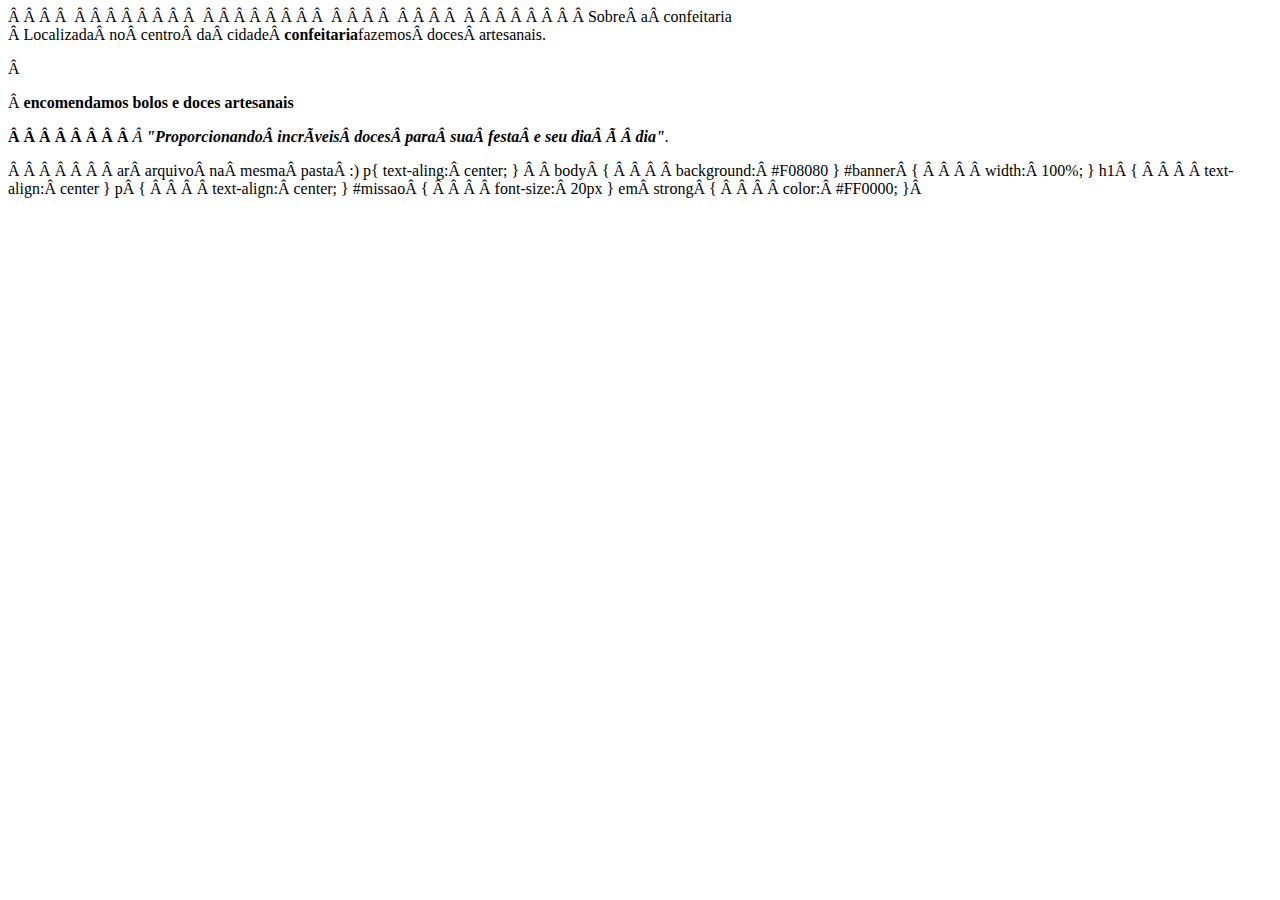
==== index.html @ 2dfcacb5 "Add files via upload" ====
<!DOCTYPE html> 
 <html lang="pt-br"> 
     <head> 
         <meta charset="UTF-8"> 
         <title>confeitaria</title> 
         <img scr="banner.jpg" 
  
         <link rel="stylesheet" href="style.css"> 
     </head> 
  
     <body> 
         <h1 style="text-align: center">Sobre a confeitaria</h1> 
  <img scr="banner.jpg" 
  
         <p>Localizada no centro da cidade <strong>confeitaria</strong>fazemos doces artesanais.</p> 
   <p> <strong>encomendamos bolos e doces artesanais</p> 
 
         <p style="font-size: 20px"><em></strong> <strong>"Proporcionando incríveis doces para sua festa e seu dia à dia"</strong>.</em></p> 
  
        ar arquivo na mesma pasta :) 
 p{ 
 text-aling: center; 
 } 
   body { 
     background: #F08080
 } 
  
 #banner { 
     width: 100%; 
 } 
  
 h1 { 
     text-align: center 
 } 
  
 p { 
     text-align: center; 
 } 
  
 #missao { 
     font-size: 20px 
 } 
  
 em strong { 
     color: #FF0000; 
 }
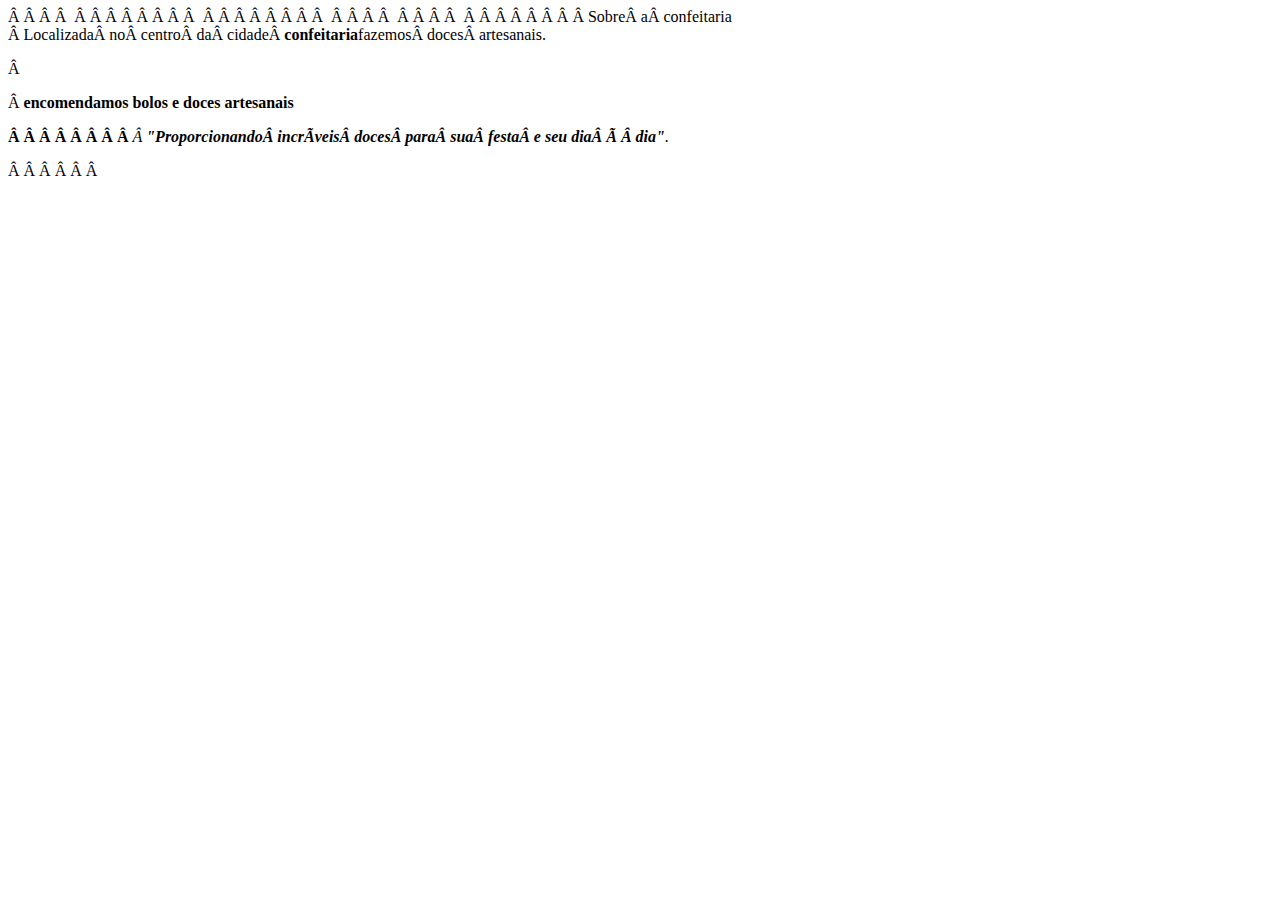
==== commit 609cad0b: "Update index.html" ====
--- a/index.html
+++ b/index.html
@@ -16,31 +16,6 @@
    <p> <strong>encomendamos bolos e doces artesanais</p> 
  
          <p style="font-size: 20px"><em></strong> <strong>"Proporcionando incríveis doces para sua festa e seu dia à dia"</strong>.</em></p> 
-  
-        ar arquivo na mesma pasta :) 
- p{ 
- text-aling: center; 
- } 
-   body { 
-     background: #F08080
- } 
-  
- #banner { 
-     width: 100%; 
- } 
-  
- h1 { 
-     text-align: center 
- } 
-  
- p { 
-     text-align: center; 
- } 
-  
- #missao { 
-     font-size: 20px 
- } 
-  
- em strong { 
-     color: #FF0000; 
- } 
+       <body> 
+
+       
--- a/style.css
+++ b/style.css
@@ -0,0 +1,28 @@
+style.css
+  p{  
+  text-aling: center;  
+  }  
+    body {  
+      background: #FF0000;
+  }  
+    
+  #banner {  
+      width: 100%;  
+  }  
+    
+  h1 {  
+      text-align: center  
+    color: #F08080;
+  }  
+    
+  p {  
+      text-align: center;  
+  }  
+    
+  #missao {  
+      font-size: 20px  
+  }  
+    
+  em strong {  
+      color: #FF0000;  
+  } 
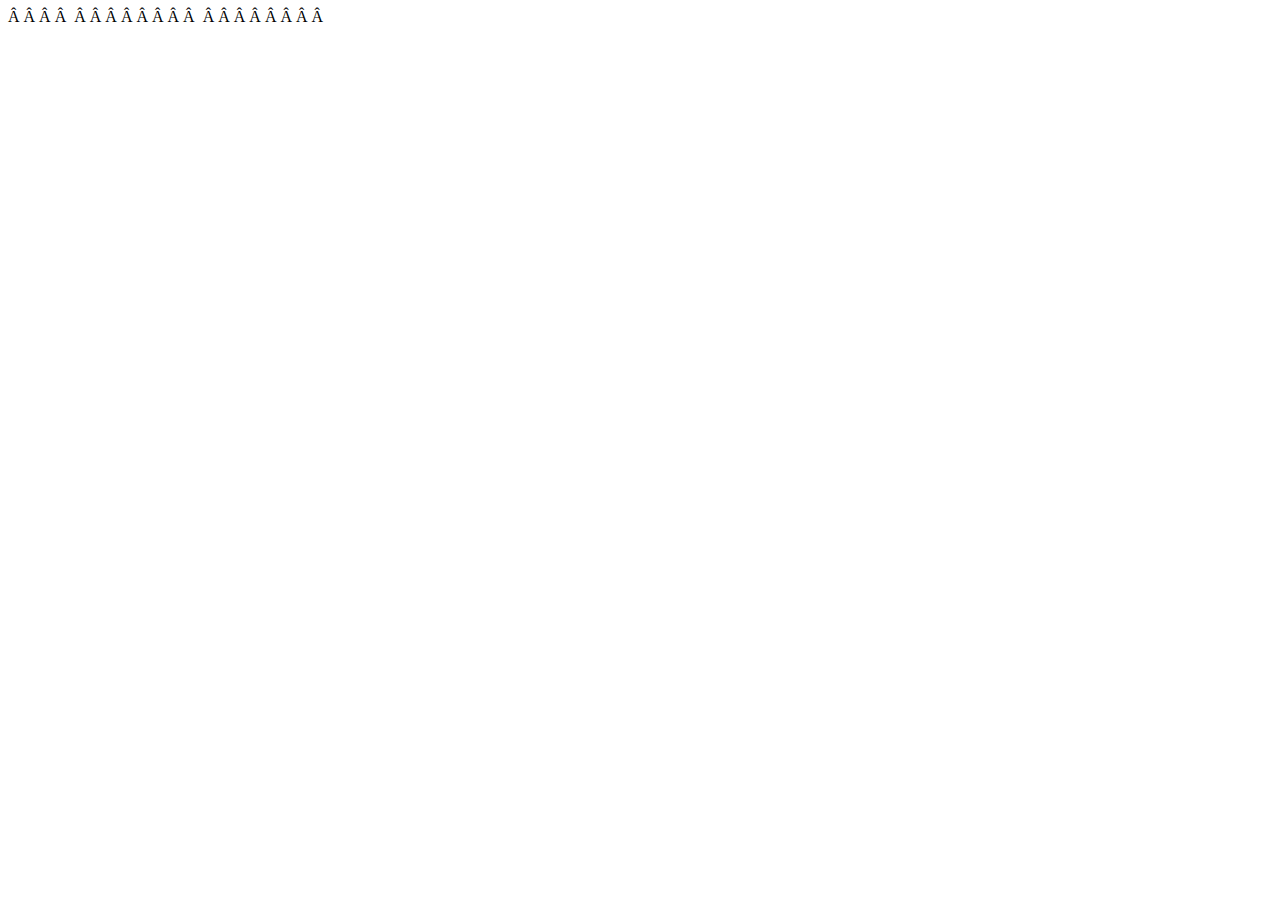
==== commit 78d9783e: "Update index.html" ====
--- a/index.html
+++ b/index.html
@@ -3,19 +3,20 @@
      <head> 
          <meta charset="UTF-8"> 
          <title>confeitaria</title> 
-         <img scr="banner.jpg" 
-  
-         <link rel="stylesheet" href="style.css"> 
+         <img scr="banner.jpg
+                   <link rel="stylesheet" href="style.css"> 
+                                                          <style>
+                                                          <style>
      </head> 
   
      <body> 
          <h1 style="text-align: center">Sobre a confeitaria</h1> 
   <img scr="banner.jpg" 
   
-         <p>Localizada no centro da cidade <strong>confeitaria</strong>fazemos doces artesanais.</p> 
+         <p>Localizada no centro da cidade <strong>confeitaria</strong> fazemos doces artesanais.
    <p> <strong>encomendamos bolos e doces artesanais</p> 
  
          <p style="font-size: 20px"><em></strong> <strong>"Proporcionando incríveis doces para sua festa e seu dia à dia"</strong>.</em></p> 
        <body> 
-
+                                                                                                                         </html>
        
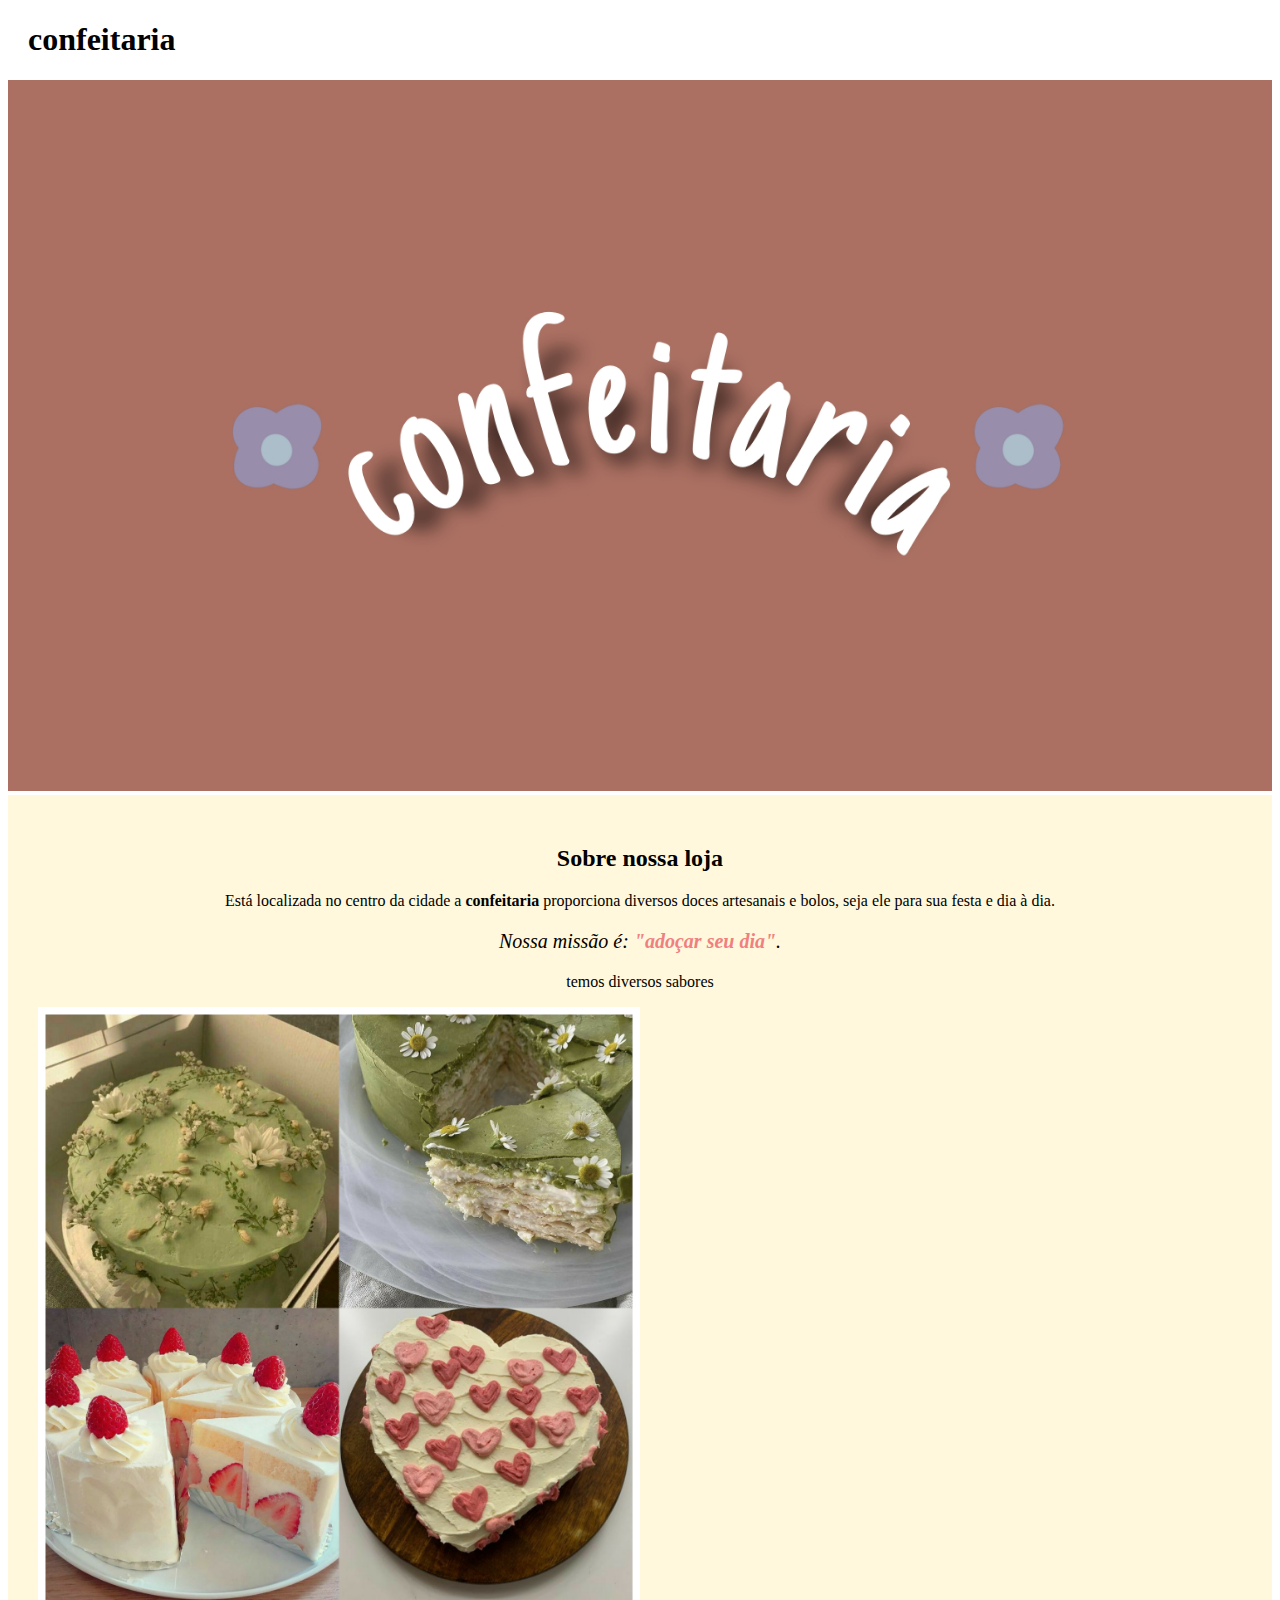
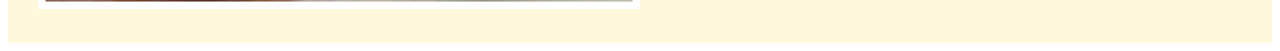
==== commit 8c30473c: "Add files via upload" ====
--- a/index.html
+++ b/index.html
@@ -1,22 +1,24 @@
-<!DOCTYPE html> 
- <html lang="pt-br"> 
-     <head> 
-         <meta charset="UTF-8"> 
-         <title>confeitaria</title> 
-         <img scr="banner.jpg
-                   <link rel="stylesheet" href="style.css"> 
-                                                          <style>
-                                                          <style>
-     </head> 
-  
-     <body> 
-         <h1 style="text-align: center">Sobre a confeitaria</h1> 
-  <img scr="banner.jpg" 
-  
-         <p>Localizada no centro da cidade <strong>confeitaria</strong> fazemos doces artesanais.
-   <p> <strong>encomendamos bolos e doces artesanais</p> 
- 
-         <p style="font-size: 20px"><em></strong> <strong>"Proporcionando incríveis doces para sua festa e seu dia à dia"</strong>.</em></p> 
-       <body> 
-                                                                                                                         </html>
-       
+<!DOCTYPE html>
+<html lang="pt-br">
+	<head>
+		<meta charset="UTF-8">
+		<title>confeitaria</title>
+		<link rel="stylesheet" href="style.css">
+	</head>
+
+	<body>
+		<header>
+			<h1 class="titulo-principal">confeitaria</h1>
+		</header>
+		<img id="banner" src="banner.jpg">
+		<div class="principal">
+			<h2 class="titulo-centralizado">Sobre nossa loja</h2>
+	 
+			<p>Está localizada no centro da cidade a <strong>confeitaria</strong> proporciona diversos doces artesanais e bolos, seja ele para sua festa e dia à dia.</p>
+
+			<p id="missao"><em>Nossa missão é: <strong>"adoçar seu dia"</strong>.</em></p>
+
+			<p>temos diversos sabores</p>
+			<img src="bolos.jpg" class="imagembolos">
+	</body>
+</html>--- a/style.css
+++ b/style.css
@@ -1,28 +1,40 @@
-style.css
-  p{  
-  text-aling: center;  
-  }  
-    body {  
-      background: #FF0000;
-  }  
-    
-  #banner {  
-      width: 100%;  
-  }  
-    
-  h1 {  
-      text-align: center  
-    color: #F08080;
-  }  
-    
-  p {  
-      text-align: center;  
-  }  
-    
-  #missao {  
-      font-size: 20px  
-  }  
-    
-  em strong {  
-      color: #FF0000;  
-  } 
+body {
+	
+}
+
+#banner {
+	width:100%;
+}
+
+.principal{
+	background: #FFF8DC;
+	padding: 30px;
+}
+
+.titulo-principal {
+	padding-left: 20px;
+}
+
+.titulo-centralizado {
+	text-align: center
+}
+
+p {
+	text-align: center;
+}
+
+#missao {
+	font-size: 20px
+}
+
+em strong {
+	color: #F08080;
+}
+
+.itens {
+	font-style: italic
+}
+.imagembolos {
+	width: 50%;
+}
+
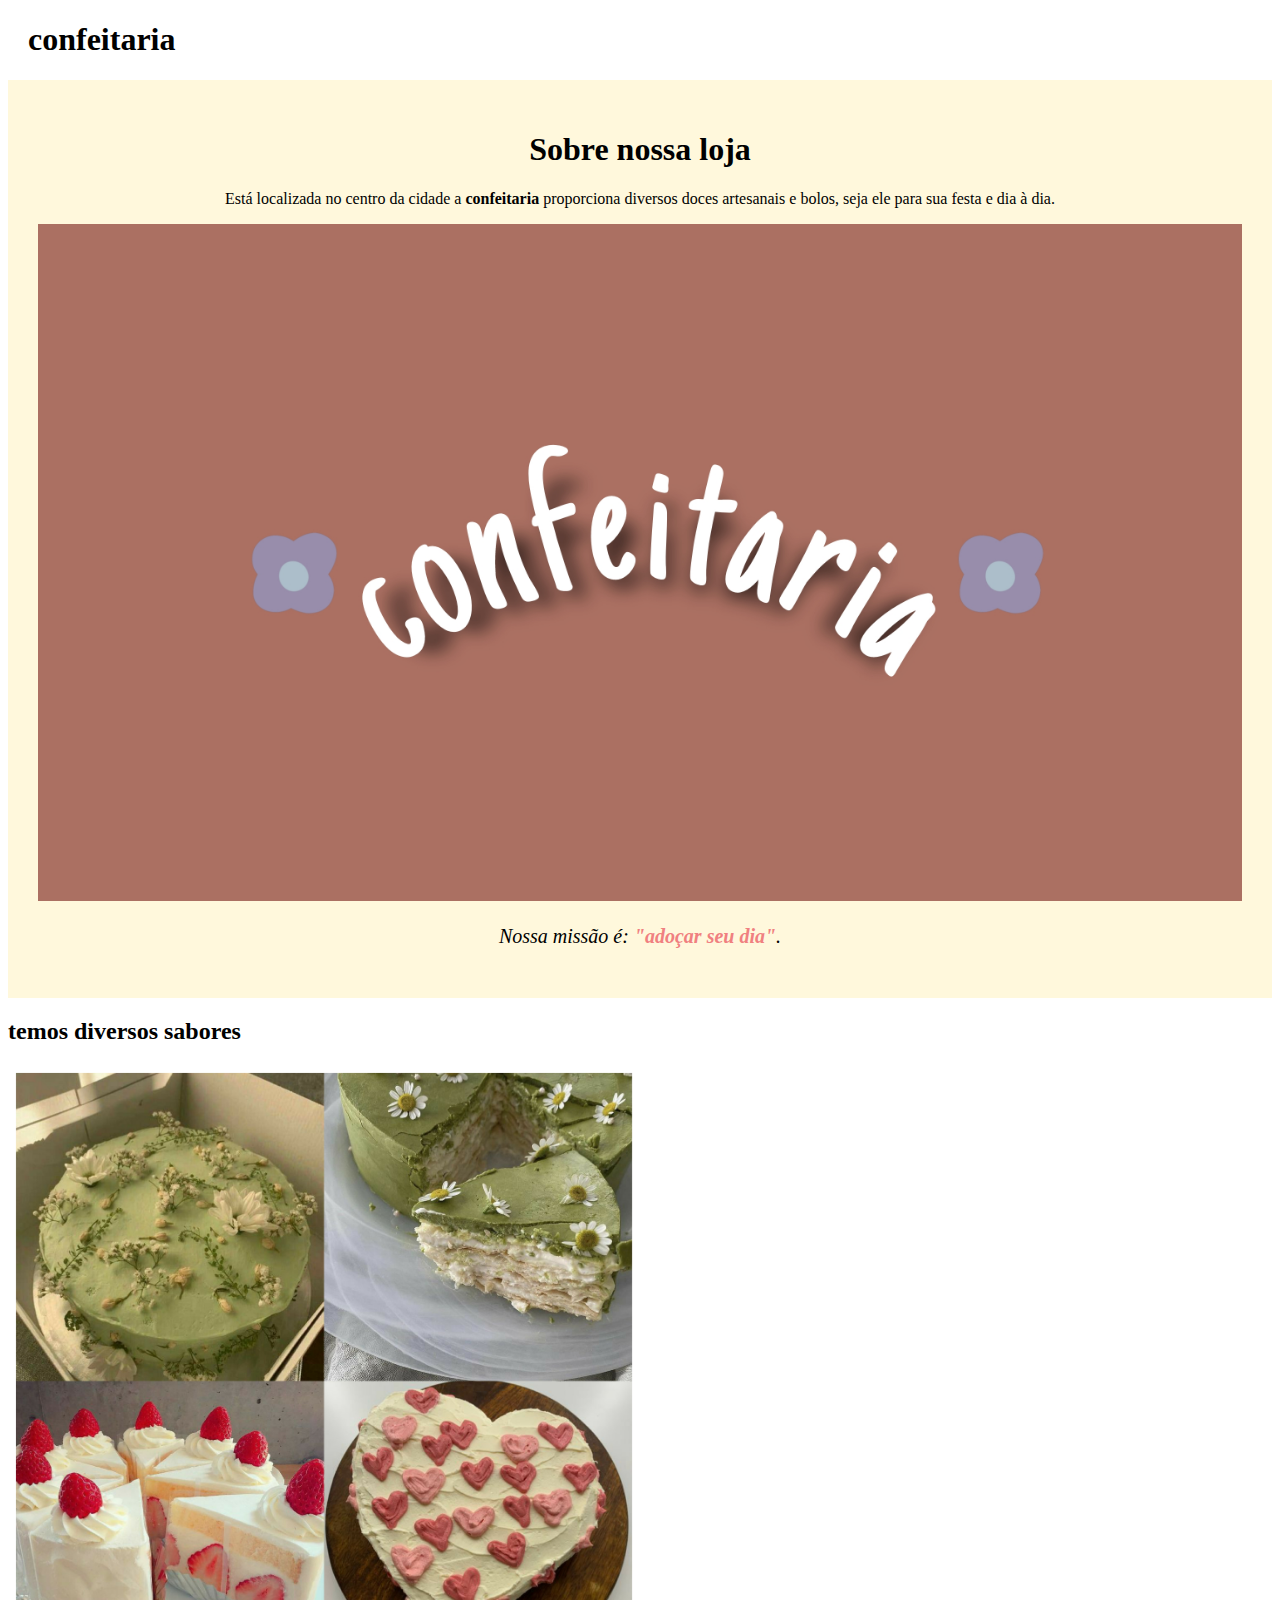
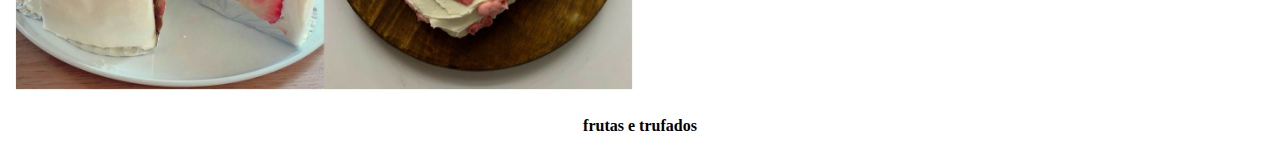
==== commit 70940568: "Add files via upload" ====
--- a/index.html
+++ b/index.html
@@ -8,17 +8,20 @@
 
 	<body>
 		<header>
+
 			<h1 class="titulo-principal">confeitaria</h1>
 		</header>
-		<img id="banner" src="banner.jpg">
 		<div class="principal">
-			<h2 class="titulo-centralizado">Sobre nossa loja</h2>
-	 
+			<h1 class="titulo-centralizado">Sobre nossa loja</h1>
 			<p>Está localizada no centro da cidade a <strong>confeitaria</strong> proporciona diversos doces artesanais e bolos, seja ele para sua festa e dia à dia.</p>
-
+		   <img id="banner" src="banner.jpg">
 			<p id="missao"><em>Nossa missão é: <strong>"adoçar seu dia"</strong>.</em></p>
-
-			<p>temos diversos sabores</p>
+</div>
+<div class="bolos">
+			<h2>temos diversos sabores</h2>
 			<img src="bolos.jpg" class="imagembolos">
+			<p><strong>frutas e trufados</strong> 
+</div>
+			
 	</body>
 </html>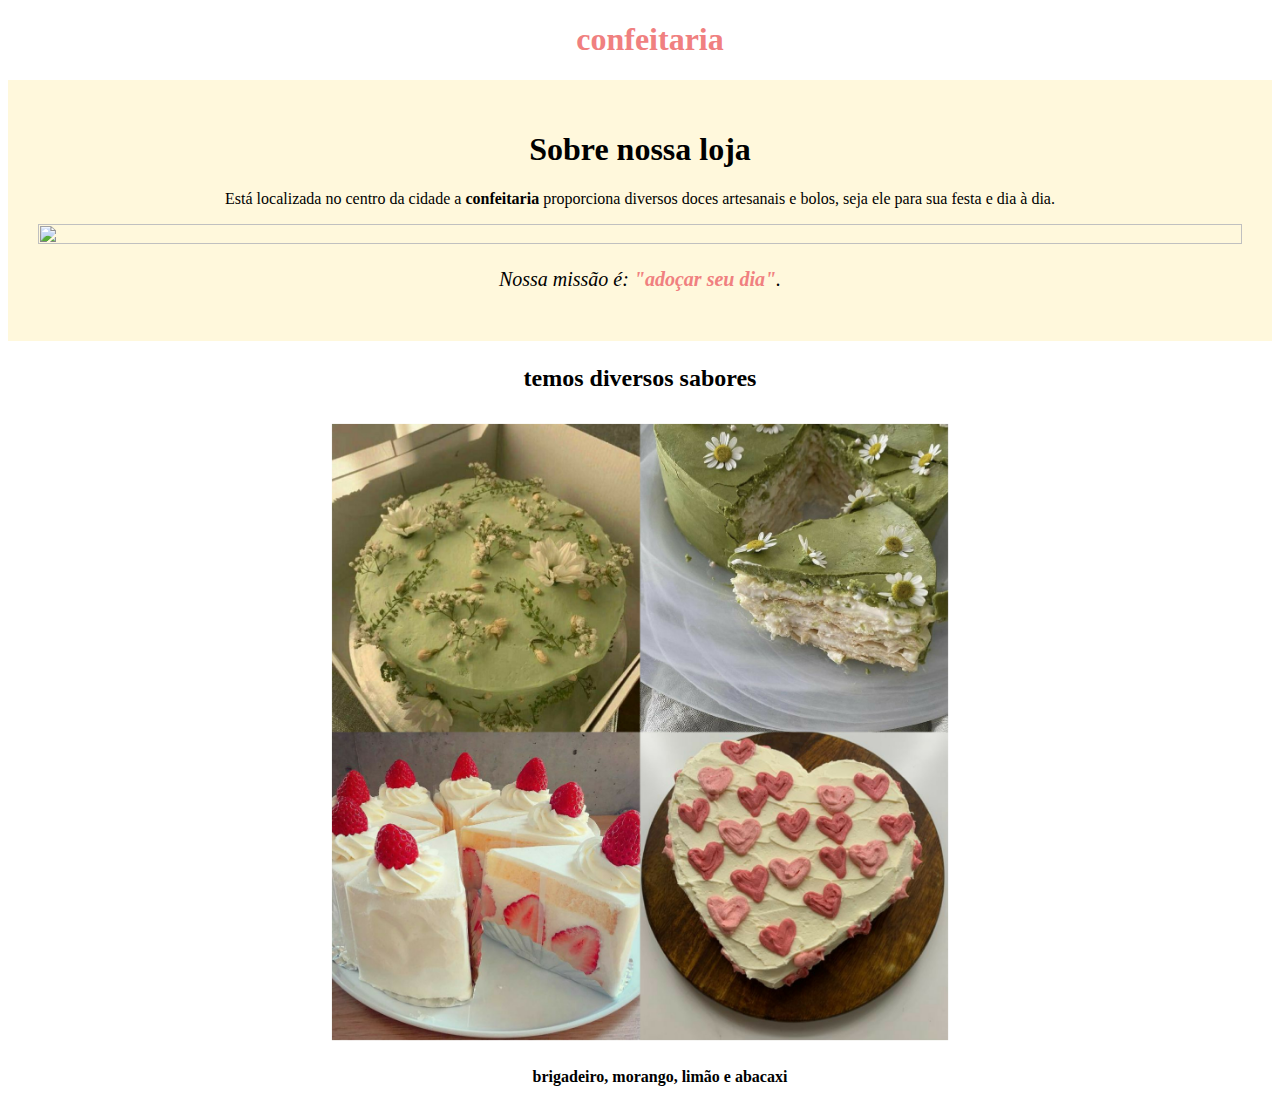
==== commit 384c6a1f: "Add files via upload" ====
--- a/index.html
+++ b/index.html
@@ -8,19 +8,23 @@
 
 	<body>
 		<header>
-
 			<h1 class="titulo-principal">confeitaria</h1>
 		</header>
 		<div class="principal">
 			<h1 class="titulo-centralizado">Sobre nossa loja</h1>
 			<p>Está localizada no centro da cidade a <strong>confeitaria</strong> proporciona diversos doces artesanais e bolos, seja ele para sua festa e dia à dia.</p>
-		   <img id="banner" src="banner.jpg">
+		   <img id="banner" src="banner2.jpg">
 			<p id="missao"><em>Nossa missão é: <strong>"adoçar seu dia"</strong>.</em></p>
 </div>
 <div class="bolos">
-			<h2>temos diversos sabores</h2>
-			<img src="bolos.jpg" class="imagembolos">
-			<p><strong>frutas e trufados</strong> 
+			<h2><p>temos diversos sabores</p></h2>
+			<p><img src="bolos.jpg" class="imagembolos"></p>
+			<ul> <p><strong>brigadeiro, morango, limão e abacaxi<strong></p></strong></strong></p></ul>
+
+			
+
+
+</p>
 </div>
 			
 	</body>
--- a/style.css
+++ b/style.css
@@ -4,6 +4,8 @@
 
 #banner {
 	width:100%;
+	min-width: 140px;
+	height: 100%;
 }
 
 .principal{
@@ -13,6 +15,8 @@
 
 .titulo-principal {
 	padding-left: 20px;
+	text-align: center;
+	color:#F08080; 
 }
 
 .titulo-centralizado {
@@ -35,6 +39,8 @@
 	font-style: italic
 }
 .imagembolos {
-	width: 50%;
-}
-
+	width:50%;
+height:50%;
+ align:left;
+background: #FFF8DC;
+}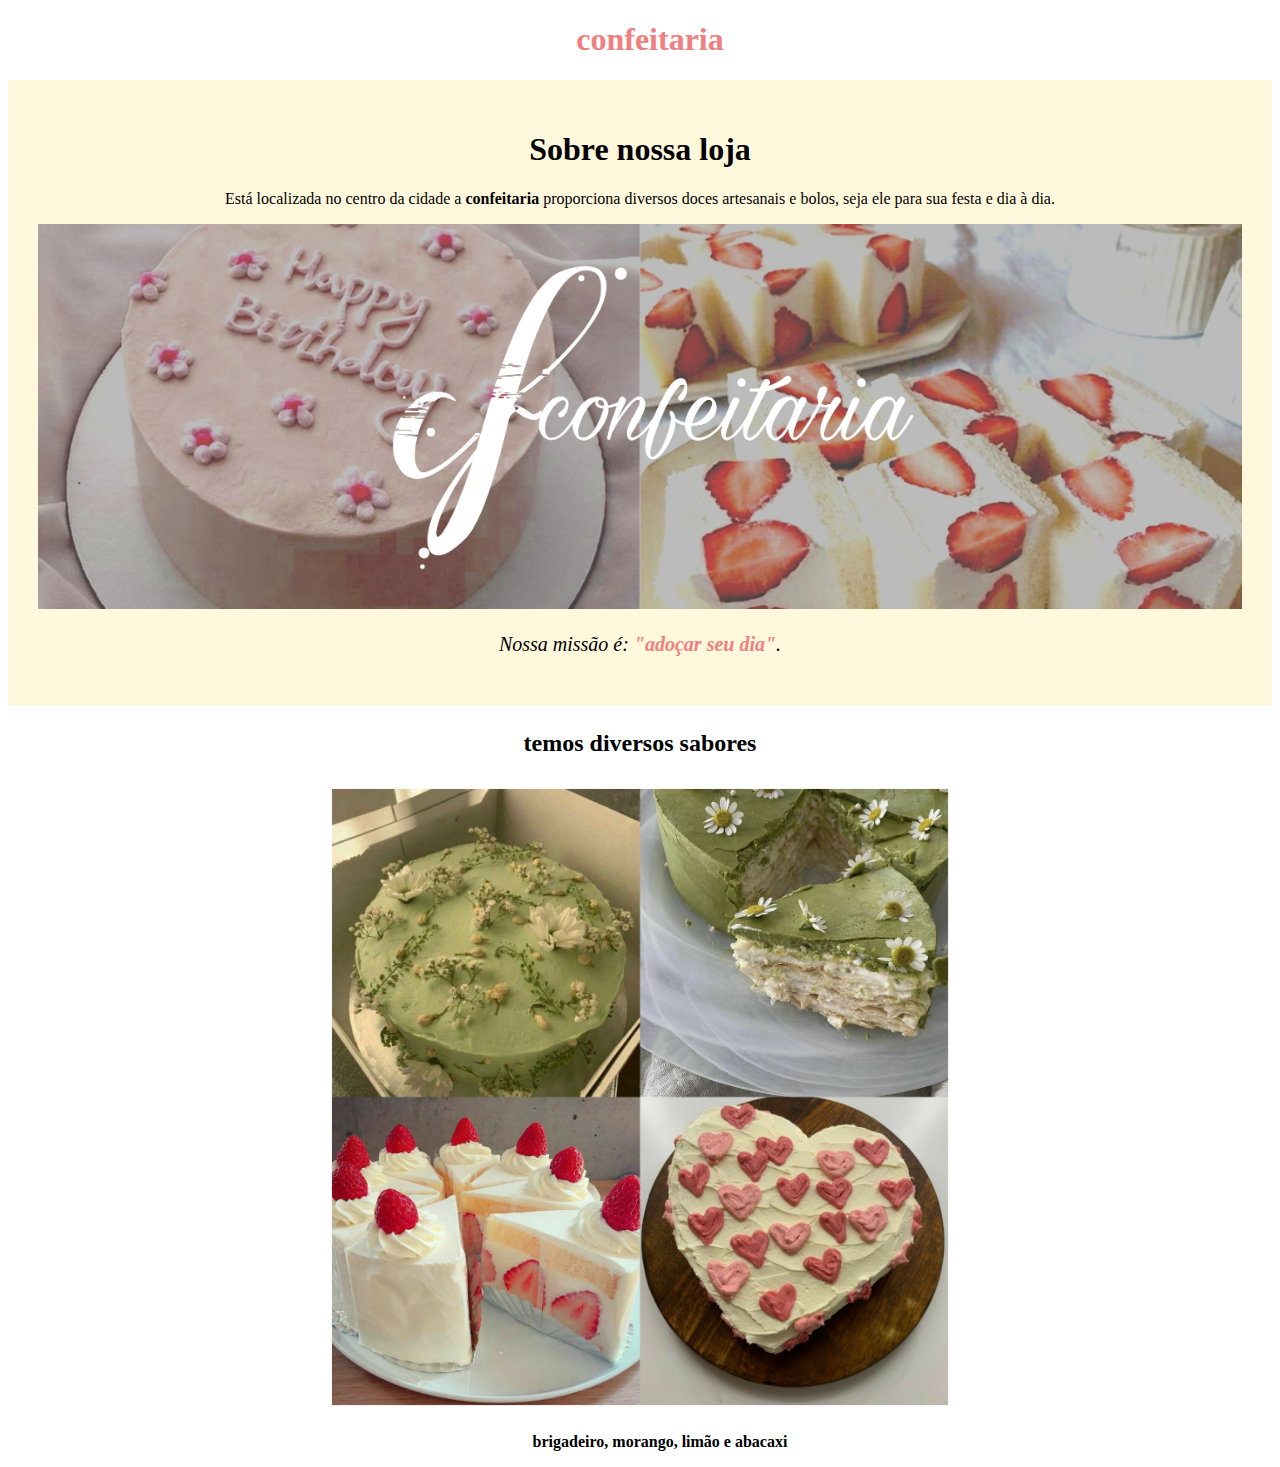
==== commit ed0a5094: "Update index.html" ====
--- a/index.html
+++ b/index.html
@@ -13,7 +13,7 @@
 		<div class="principal">
 			<h1 class="titulo-centralizado">Sobre nossa loja</h1>
 			<p>Está localizada no centro da cidade a <strong>confeitaria</strong> proporciona diversos doces artesanais e bolos, seja ele para sua festa e dia à dia.</p>
-		   <img id="banner" src="banner2.jpg">
+		   <img id="banner" src="banner.jpg">
 			<p id="missao"><em>Nossa missão é: <strong>"adoçar seu dia"</strong>.</em></p>
 </div>
 <div class="bolos">
@@ -22,10 +22,7 @@
 			<ul> <p><strong>brigadeiro, morango, limão e abacaxi<strong></p></strong></strong></p></ul>
 
 			
-
-
-</p>
 </div>
 			
 	</body>
-</html>+</html>
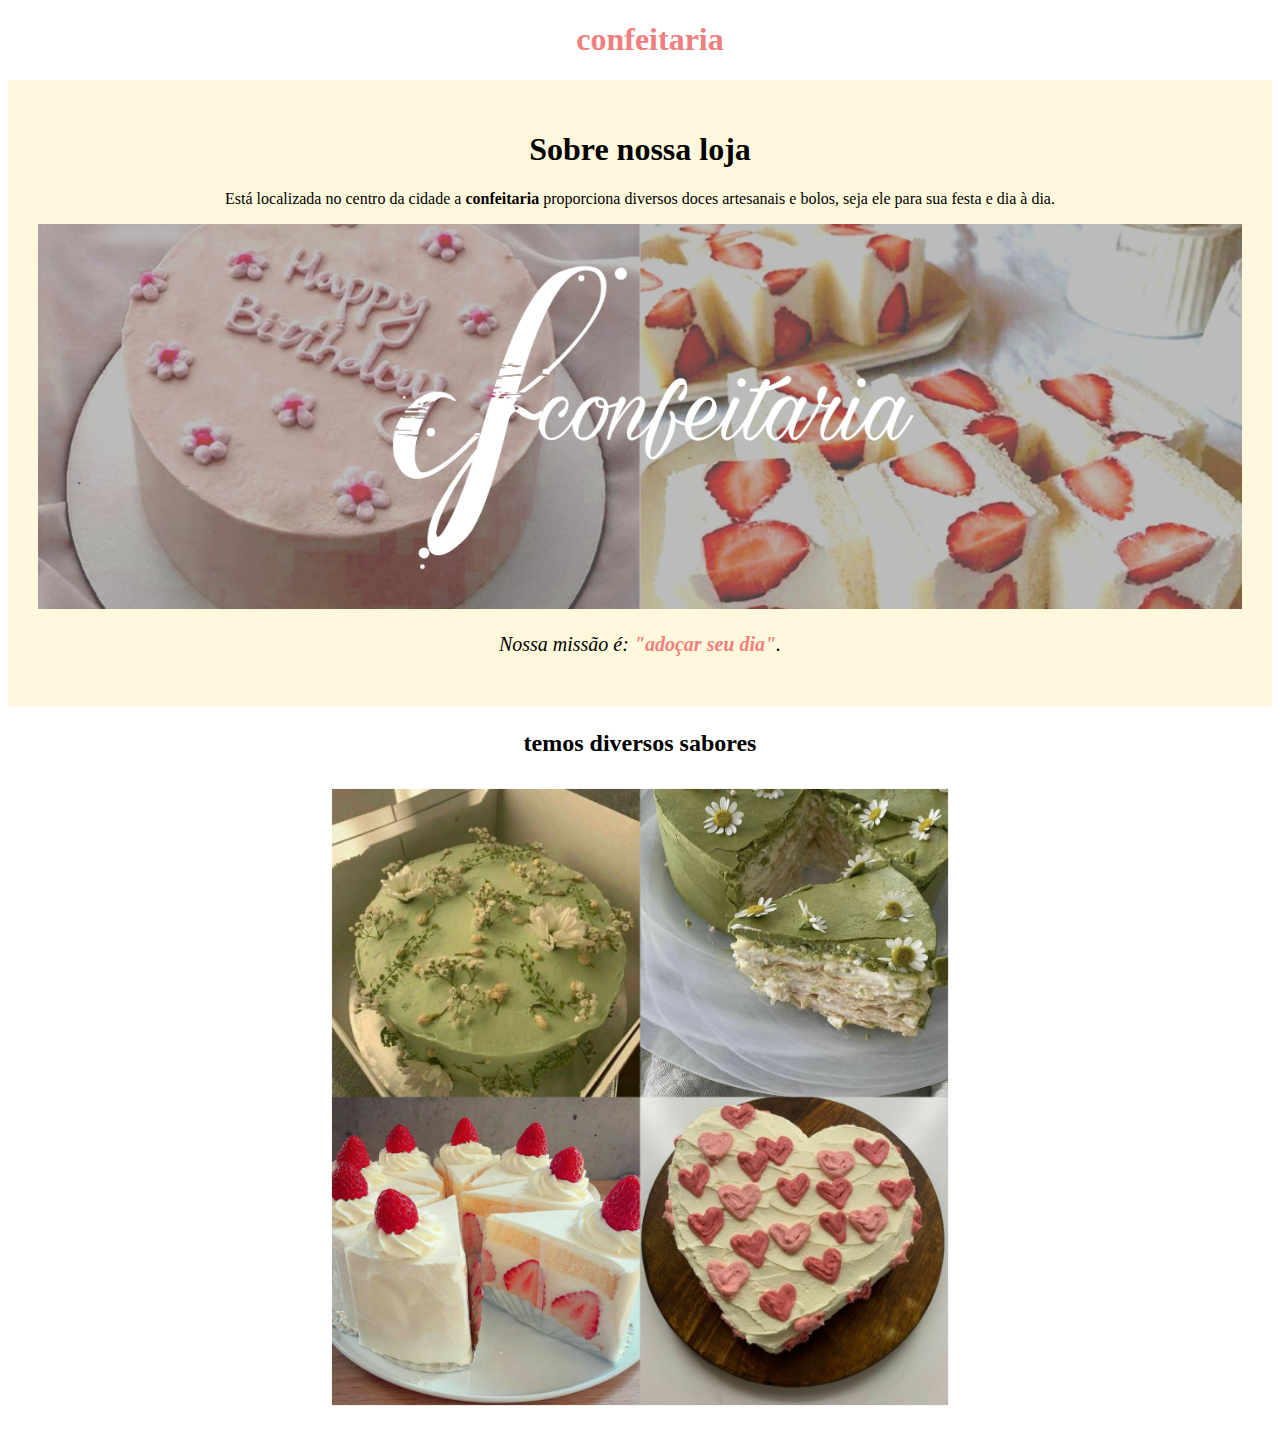
==== commit 91332f25: "Add files via upload" ====
--- a/index.html
+++ b/index.html
@@ -19,10 +19,7 @@
 <div class="bolos">
 			<h2><p>temos diversos sabores</p></h2>
 			<p><img src="bolos.jpg" class="imagembolos"></p>
-			<ul> <p><strong>brigadeiro, morango, limão e abacaxi<strong></p></strong></strong></p></ul>
-
-			
 </div>
 			
 	</body>
-</html>
+</html>